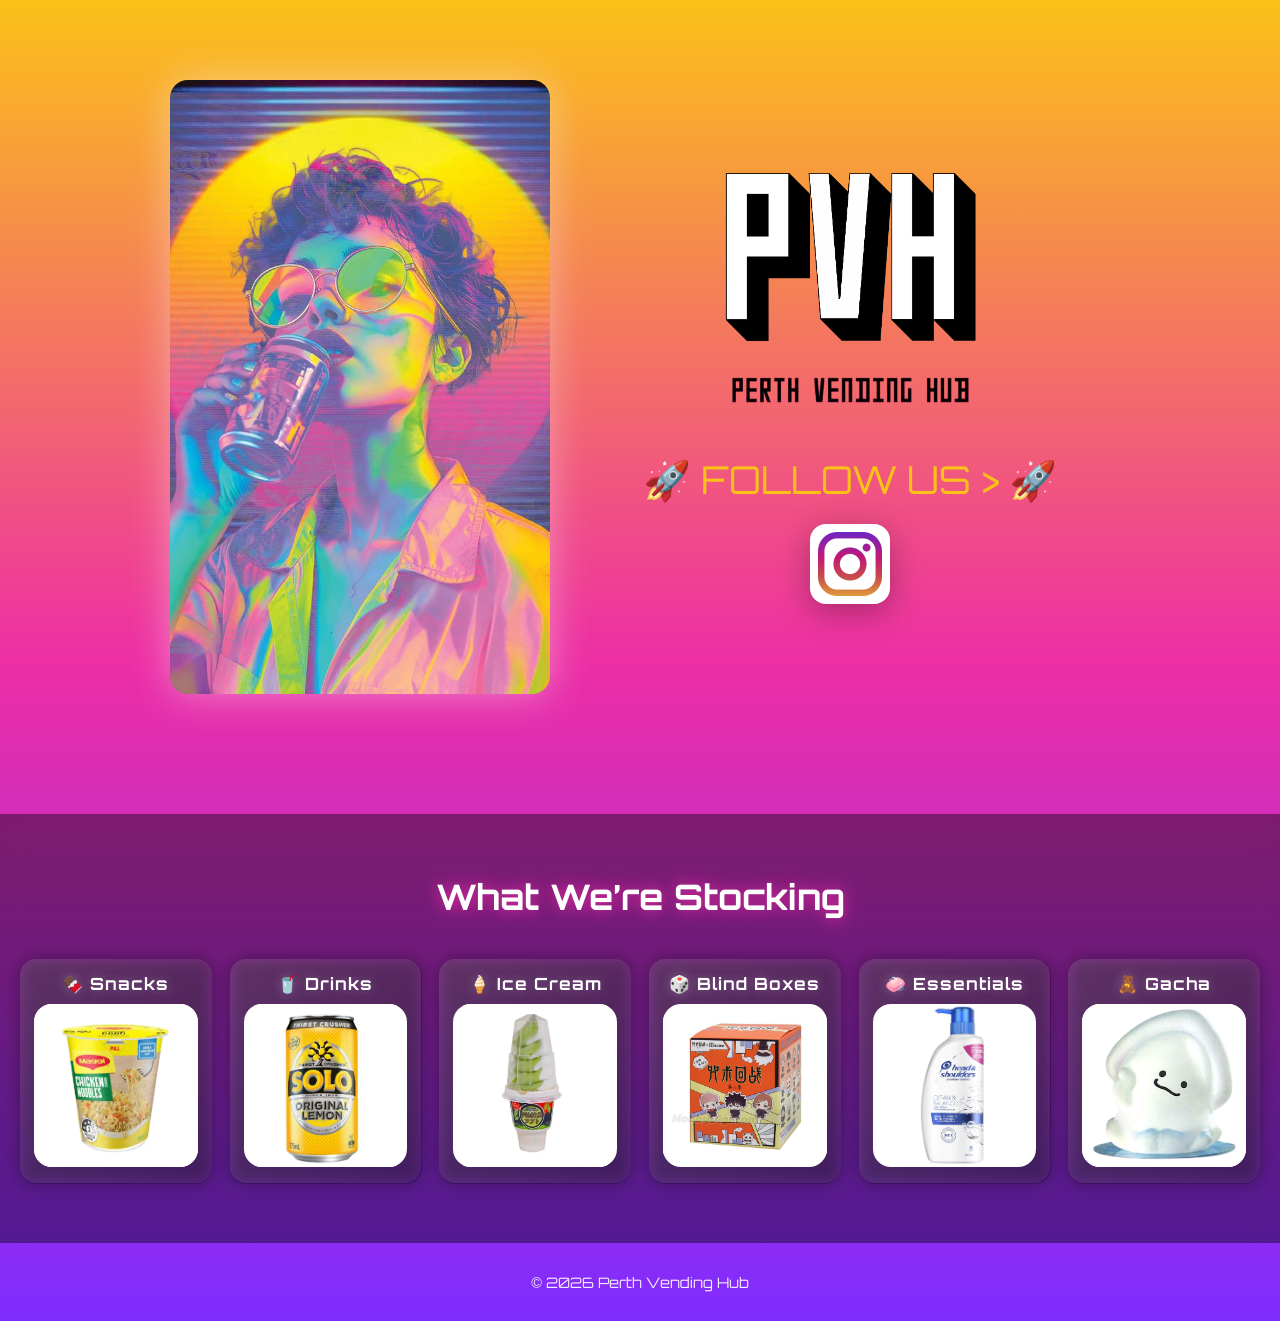
==== index.html @ 7db64ed9 "Testing, Removing Rockets" ====
<!DOCTYPE html>
<html lang="en">

<head>
  <meta charset="UTF-8" />
  <title>Perth Vending Hub | Coming Soon</title>
  <meta name="viewport" content="width=device-width, initial-scale=1.0" />

  <!-- Google Font -->
  <link href="https://fonts.googleapis.com/css2?family=Orbitron:wght@400;700&display=swap" rel="stylesheet">

  <!-- External CSS -->
  <link rel="stylesheet" href="styles.css" />
</head>

<body>

  <!-- HERO -->
  <section class="hero">
    <img src="hero.jpeg" alt="Vending Machine Neon" class="hero-image">

    <div class="hero-content">
      <img src="logo.png" alt="Perth Vending Hub Logo" class="logo">
      <img src="name.png" alt="Perth Vending Hub" class="logo">
      <div class="coming-soon"> FOLLOW US </div>

      <a class="ig-link" href="https://www.instagram.com/perthvendinghub/" target="_blank" rel="noopener noreferrer"
        aria-label="Visit Perth Vending Hub on Instagram">
        <!-- Instagram Logo Image -->
        <img src="instagram-logo.png" alt="Instagram Logo" class="ig-logo">
      </a>
    </div>
  </section>

  <!-- PRODUCTS (replaced with 6 carousels) -->
  <section class="products">
    <h2>What We’re Stocking</h2>

    <div class="product-carousel-grid" aria-label="Product carousels">

      <!-- Snacks -->
      <div class="carousel-card" data-carousel="snacks">
        <h3 class="carousel-title">🍫 Snacks</h3>

        <div class="carousel single">
          <button class="carousel-btn prev" aria-label="Previous">❮</button>

          <div class="carousel-track">
            <img class="carousel-image" alt="Snacks item" />
          </div>

          <button class="carousel-btn next" aria-label="Next">❯</button>
        </div>

        <div class="carousel-dots"></div>
      </div>

      <!-- Drinks -->
      <div class="carousel-card" data-carousel="drinks">
        <h3 class="carousel-title">🥤 Drinks</h3>

        <div class="carousel single">
          <button class="carousel-btn prev" aria-label="Previous">❮</button>

          <div class="carousel-track">
            <img class="carousel-image" alt="Drinks item" />
          </div>

          <button class="carousel-btn next" aria-label="Next">❯</button>
        </div>

        <div class="carousel-dots"></div>
      </div>

      <!-- Ice Cream -->
      <div class="carousel-card" data-carousel="icecream">
        <h3 class="carousel-title">🍦 Ice Cream</h3>

        <div class="carousel single">
          <button class="carousel-btn prev" aria-label="Previous">❮</button>

          <div class="carousel-track">
            <img class="carousel-image" alt="Ice cream item" />
          </div>

          <button class="carousel-btn next" aria-label="Next">❯</button>
        </div>

        <div class="carousel-dots"></div>
      </div>

      <!-- Blind Boxes -->
      <div class="carousel-card" data-carousel="blindboxes">
        <h3 class="carousel-title">🎲 Blind Boxes</h3>

        <div class="carousel single">
          <button class="carousel-btn prev" aria-label="Previous">❮</button>

          <div class="carousel-track">
            <img class="carousel-image" alt="Blind Box item" />
          </div>

          <button class="carousel-btn next" aria-label="Next">❯</button>
        </div>

        <div class="carousel-dots"></div>
      </div>

      <!-- Daily Essentials -->
      <div class="carousel-card" data-carousel="essentials">
        <h3 class="carousel-title">🧼 Essentials</h3>

        <div class="carousel single">
          <button class="carousel-btn prev" aria-label="Previous">❮</button>

          <div class="carousel-track">
            <img class="carousel-image" alt="Daily essentials item" />
          </div>

          <button class="carousel-btn next" aria-label="Next">❯</button>
        </div>

        <div class="carousel-dots"></div>
      </div>

      <!-- Gacha -->
      <div class="carousel-card" data-carousel="gacha">
        <h3 class="carousel-title">🧸 Gacha</h3>

        <div class="carousel single">
          <button class="carousel-btn prev" aria-label="Previous">❮</button>

          <div class="carousel-track">
            <img class="carousel-image" alt="Gacha item" />
          </div>

          <button class="carousel-btn next" aria-label="Next">❯</button>
        </div>

        <div class="carousel-dots"></div>
      </div>

    </div>
  </section>


  <!-- FOOTER -->
  <footer>
    © 2026 Perth Vending Hub
  </footer>

  <!-- External JS -->
  <script src="script.js"></script>
</body>

</html>
---- styles.css ----
:root {
  --pink: #ED2EA5;
  --purple: #7f5cff;
  --yellow: #FBC118;
  --cyan: #2ff3ff;
  --dark: #0b0b14;
}

* {
  box-sizing: border-box;
  margin: 0;
  padding: 0;
  font-family: 'Orbitron', sans-serif;
}

body {
  background: linear-gradient(180deg, #FBC118, #ED2EA5, #7f2cff);
  color: white;
  min-height: 100vh;
  overflow-x: hidden;
}

/* HERO */
.hero {
  display: flex;
  flex-wrap: wrap;
  align-items: center;
  justify-content: center;
  padding: 80px 20px;
  gap: 40px;
}

.hero img.hero-image {
  max-width: 380px;
  width: 100%;
  border-radius: 18px;
  box-shadow: 0 0 40px rgba(255, 255, 255, 0.4);
}

.hero-content {
  max-width: 520px;
  text-align: center;
}

.logo {
  width: 50%;
  margin-bottom: 20px;
}

h1 {
  font-size: 3rem;
  letter-spacing: 4px;
  text-shadow: 0 0 20px var(--cyan);
}

.coming-soon {
  margin-top: 15px;
  font-size: 2.4rem;
  font-style: bold;
  color: var(--yellow);
  animation: pulse 2s infinite;
}

@keyframes pulse {
  0% { opacity: 1; }
  50% { opacity: 0.6; }
  100% { opacity: 1; }
}

/* FIXED: use transform/box-shadow (not CSS variables) */
.card:hover {
  transform: translateY(-8px) scale(1.03);
  box-shadow: 0 0 30px var(--cyan);
}

.card span {
  font-size: 2.5rem;
  display: block;
  margin-bottom: 15px;
}

.card h3 {
  font-size: 1.2rem;
  letter-spacing: 1px;
}

/* FOOTER */
footer {
  text-align: center;
  padding: 30px 20px;
  font-size: 0.9rem;
  opacity: 0.9;
}

@media (max-width: 768px) {
  h1 {
    font-size: 2.4rem;
  }
}


/* PRODUCTS */
.products {
  background: rgba(0, 0, 0, 0.4);
  backdrop-filter: blur(10px);
  padding: 60px 20px;
  margin-top: 40px;
}

.products h2 {
  text-align: center;
  margin-bottom: 40px;
  font-size: 2.2rem;
  text-shadow: 0 0 15px var(--pink);
}

.grid {
  display: grid;
  grid-template-columns: repeat(auto-fit, minmax(220px, 1fr));
  gap: 25px;
  max-width: 1000px;
  margin: auto;
}



/* =========================
   PRODUCT CAROUSEL GRID (6 categories)
========================= */
.product-carousel-grid {
  max-width: 1320px;
  margin: 0 auto;
  display: grid;
  grid-template-columns: repeat(6, minmax(180px, 1fr));
  gap: 18px;
}

/* Responsive */
@media (max-width: 1200px) {
  .product-carousel-grid {
    grid-template-columns: repeat(3, minmax(200px, 1fr));
  }
}
@media (max-width: 820px) {
  .product-carousel-grid {
    grid-template-columns: repeat(2, minmax(200px, 1fr));
  }
}
@media (max-width: 520px) {
  .product-carousel-grid {
    grid-template-columns: 1fr;
  }
}

/* Card container */
.carousel-card {
  background: linear-gradient(135deg, rgba(255,255,255,0.14), rgba(255,255,255,0.05));
  border-radius: 16px;
  padding: 14px 14px 16px;
  text-align: center;
  box-shadow: 0 0 18px rgba(0,0,0,0.35);
  backdrop-filter: blur(8px);
}

.carousel-title {
  margin-bottom: 10px;
  font-size: 1.05rem;
  letter-spacing: 1px;
  text-shadow: 0 0 12px rgba(255,255,255,0.25);
}

/* =========================
   SINGLE IMAGE CAROUSEL (Square)
========================= */
.carousel.single {
  position: relative;
  width: 100%;
  display: flex;
  align-items: center;
  justify-content: center;
  background: #ffffff;
  border-radius: 18px;
  overflow: hidden;
  --padding: 10px;
}

.carousel-track {
  width: 100%;
  aspect-ratio: 1 / 1; /* square for 2048x2048 style images */
  border-radius: 14px;
  overflow: hidden;
  --background: rgba(0,0,0,0.18);
  --box-shadow: 0 0 18px rgba(0,0,0,0.35);
}

.carousel-image {
  width: 100%;
  height: 100%;
  object-fit: scale-down;
  object-position: center;
  display: block;
  transition: opacity 0.35s ease-in-out;
}

/* Buttons overlay (only show on hover) */
.carousel-btn {
  position: absolute;
  top: 50%;
  transform: translateY(-50%);
  border: none;
  cursor: pointer;
  font-size: 1.4rem;
  padding: 8px 12px;
  border-radius: 12px;
  background: rgba(0,0,0,0.35);
  color: white;
  box-shadow: 0 0 16px rgba(0,0,0,0.35);
  transition: transform 0.2s, box-shadow 0.2s, background 0.2s, opacity 0.2s;
  z-index: 5;

  /* hidden by default */
  opacity: 0;
  pointer-events: none;
}

/* show buttons when hovering the carousel/card */
.carousel-card:hover .carousel-btn,
.carousel:hover .carousel-btn {
  opacity: 1;
  pointer-events: auto;
}

.carousel-btn:hover {
  transform: translateY(-50%) scale(1.08);
  box-shadow: 0 0 22px rgba(255,255,255,0.22);
  background: rgba(0,0,0,0.55);
}

.carousel-btn.prev { left: 8px; }
.carousel-btn.next { right: 8px; }

/* Dots */
.carousel-dots {
  margin-top: 10px;
  display: flex;
  justify-content: center;
  gap: 8px;
  display: none; /* hide dots */
}

.carousel-dots button {
  width: 9px;
  height: 9px;
  border-radius: 999px;
  border: none;
  cursor: pointer;
  background: rgba(255,255,255,0.35);
  transition: transform 0.2s, background 0.2s;
}

.carousel-dots button.active {
  background: var(--cyan);
  transform: scale(1.2);
}

/* Instagram icon under Coming Soon */
.ig-link {
  display: inline-flex;
  align-items: center;
  justify-content: center;
  margin-top: 20px;
  text-decoration: none;
  width: 80px;  /* Square dimensions */
  height: 80px; /* Square dimensions */
  border-radius: 16px;  /* Rounded corners, NOT 50% (circular) */
  background: white;
  padding: 8px;
  border: 2px solid rgba(255,255,255,0.9); /* White border */
  box-shadow: 
    0 8px 32px rgba(0,0,0,0.3),
    inset 0 2px 0 rgba(255,255,255,0.6); /* Inner glow */
  transition: all 0.3s cubic-bezier(0.4, 0, 0.2, 1);
}

.ig-logo {
  width: 64px;
  height: 64px;
  border-radius: 12px;  /* Slightly rounded logo to match container */
  object-fit: contain;
  transition: transform 0.3s ease;
}

.ig-link:hover {
  transform: translateY(-4px) scale(1.08);
  box-shadow: 
    0 16px 48px rgba(0,0,0,0.4),
    0 0 0 2px rgba(255,255,255,1),
    inset 0 2px 0 rgba(255,255,255,0.8);
}

.ig-link:hover .ig-logo {
  transform: scale(1.05);
}
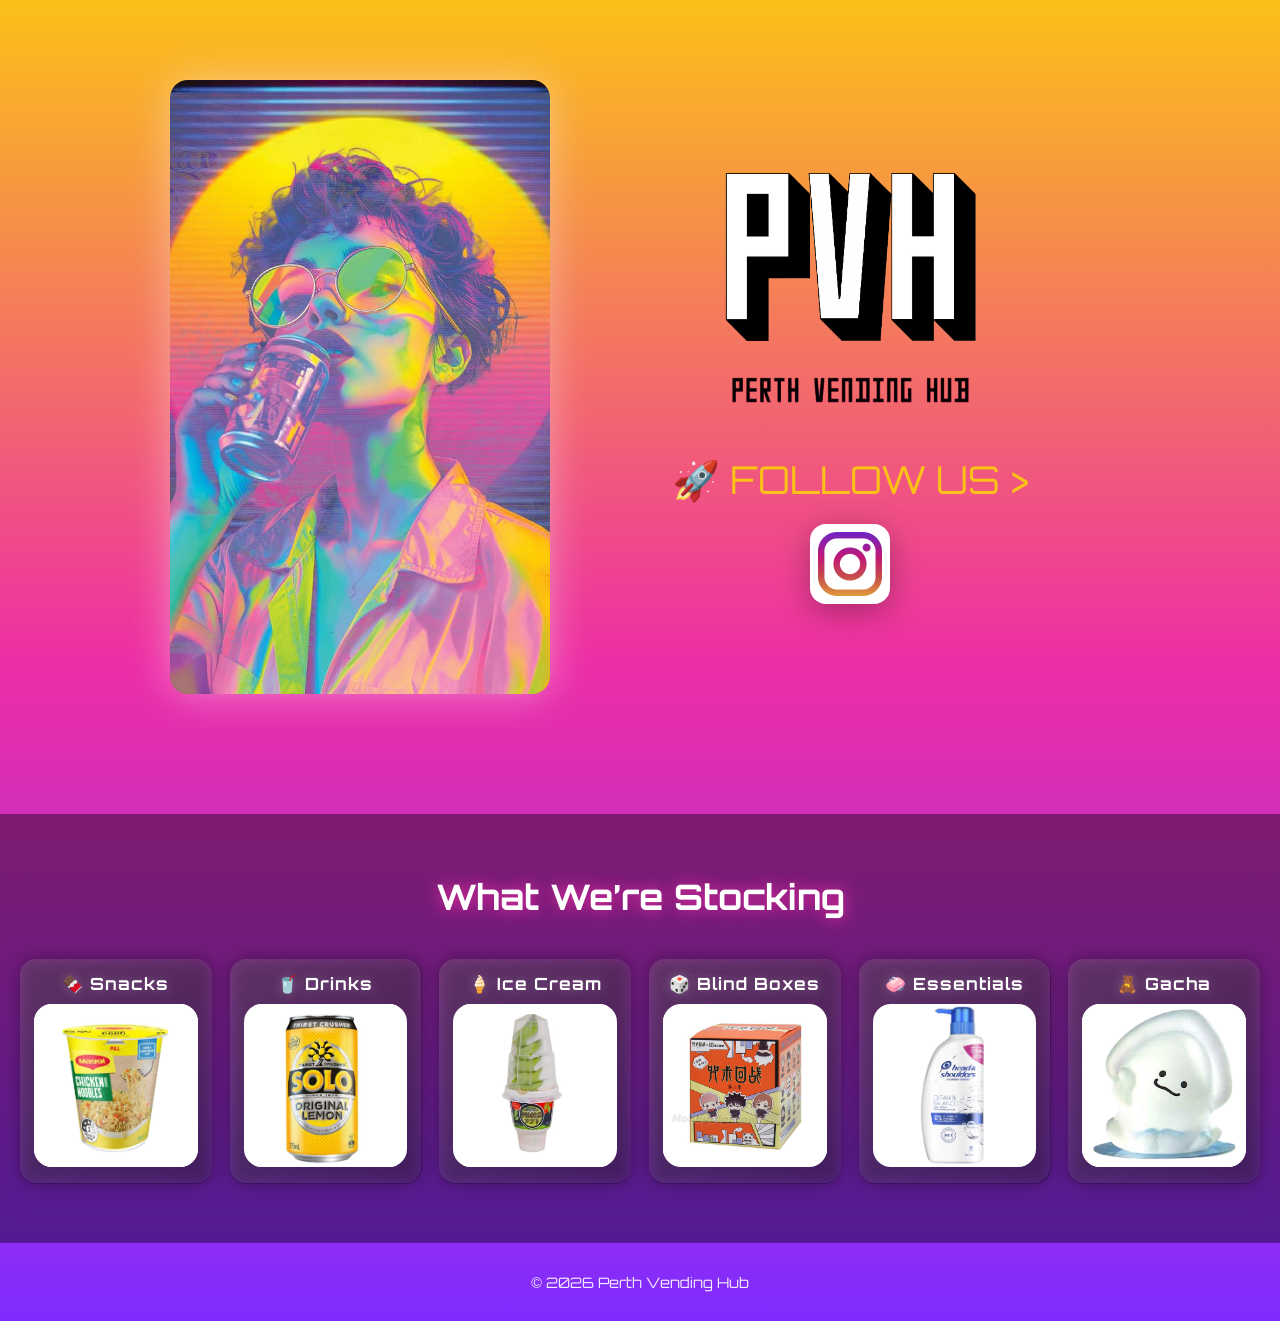
==== commit 879035ae: "Removed red rocket, moved Instagram Logo to the right of Follow Us" ====
--- a/index.html
+++ b/index.html
@@ -22,14 +22,15 @@
     <div class="hero-content">
       <img src="logo.png" alt="Perth Vending Hub Logo" class="logo">
       <img src="name.png" alt="Perth Vending Hub" class="logo">
-      <div class="coming-soon"> FOLLOW US </div>
+      <div class="follow-container">
+        <div class="coming-soon">FOLLOW US</div>
+          <a class="ig-link" href="https://www.instagram.com/perthvendinghub/" target="_blank" rel="noopener noreferrer" aria-label="Visit Perth Vending Hub on Instagram">
+          <img src="instagram-logo.png" alt="Instagram Logo" class="ig-logo">
+          </a>
+        </div>
+        
+    </div>
 
-      <a class="ig-link" href="https://www.instagram.com/perthvendinghub/" target="_blank" rel="noopener noreferrer"
-        aria-label="Visit Perth Vending Hub on Instagram">
-        <!-- Instagram Logo Image -->
-        <img src="instagram-logo.png" alt="Instagram Logo" class="ig-logo">
-      </a>
-    </div>
   </section>
 
   <!-- PRODUCTS (replaced with 6 carousels) -->
--- a/styles.css
+++ b/styles.css
@@ -263,7 +263,7 @@
   transform: scale(1.2);
 }
 
-/* Instagram icon under Coming Soon */
+/* Instagram icon under Follow Us */
 .ig-link {
   display: inline-flex;
   align-items: center;
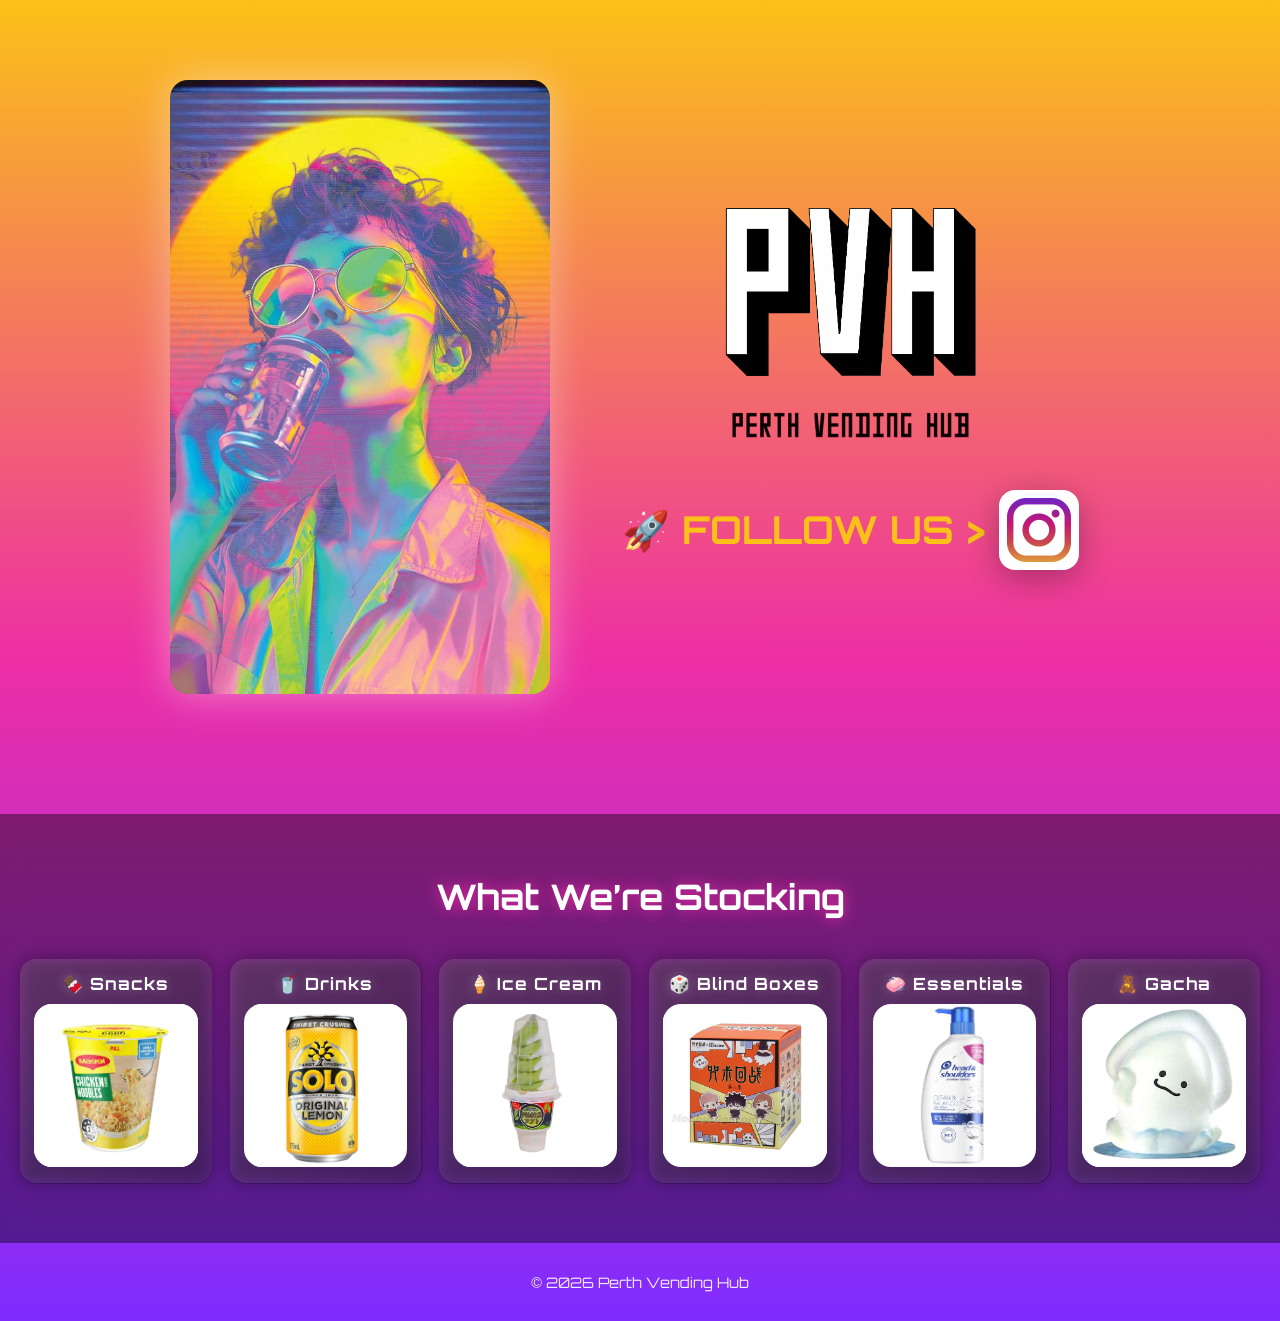
==== commit e5dda83f: "Code Snippet for Instagram Logo" ====
--- a/index.html
+++ b/index.html
@@ -28,9 +28,8 @@
           <img src="instagram-logo.png" alt="Instagram Logo" class="ig-logo">
           </a>
         </div>
-        
+
     </div>
-
   </section>
 
   <!-- PRODUCTS (replaced with 6 carousels) -->
--- a/styles.css
+++ b/styles.css
@@ -281,6 +281,28 @@
     inset 0 2px 0 rgba(255,255,255,0.6); /* Inner glow */
   transition: all 0.3s cubic-bezier(0.4, 0, 0.2, 1);
 }
+.follow-container {
+  display: flex;
+  align-items: center;    /* Vertical center alignment */
+  justify-content: center; /* Horizontal centering */
+  gap: 15px;              /* Space between text and IG link */
+  margin-top: 15px;       /* Matches original text spacing */
+}
+
+.follow-container .coming-soon {
+  margin: 0;              /* Remove original margins */
+  font-size: 2.4rem;      /* Keep original size */
+  font-weight: bold;
+  color: var(--yellow);
+  animation: pulse 2s infinite;
+  order: 1;               /* Text first */
+}
+
+.follow-container .ig-link {
+  margin: 0;              /* Remove original top margin */
+  order: 2;               /* IG link second */
+  flex-shrink: 0;         /* Prevent IG link from shrinking */
+}
 
 .ig-logo {
   width: 64px;
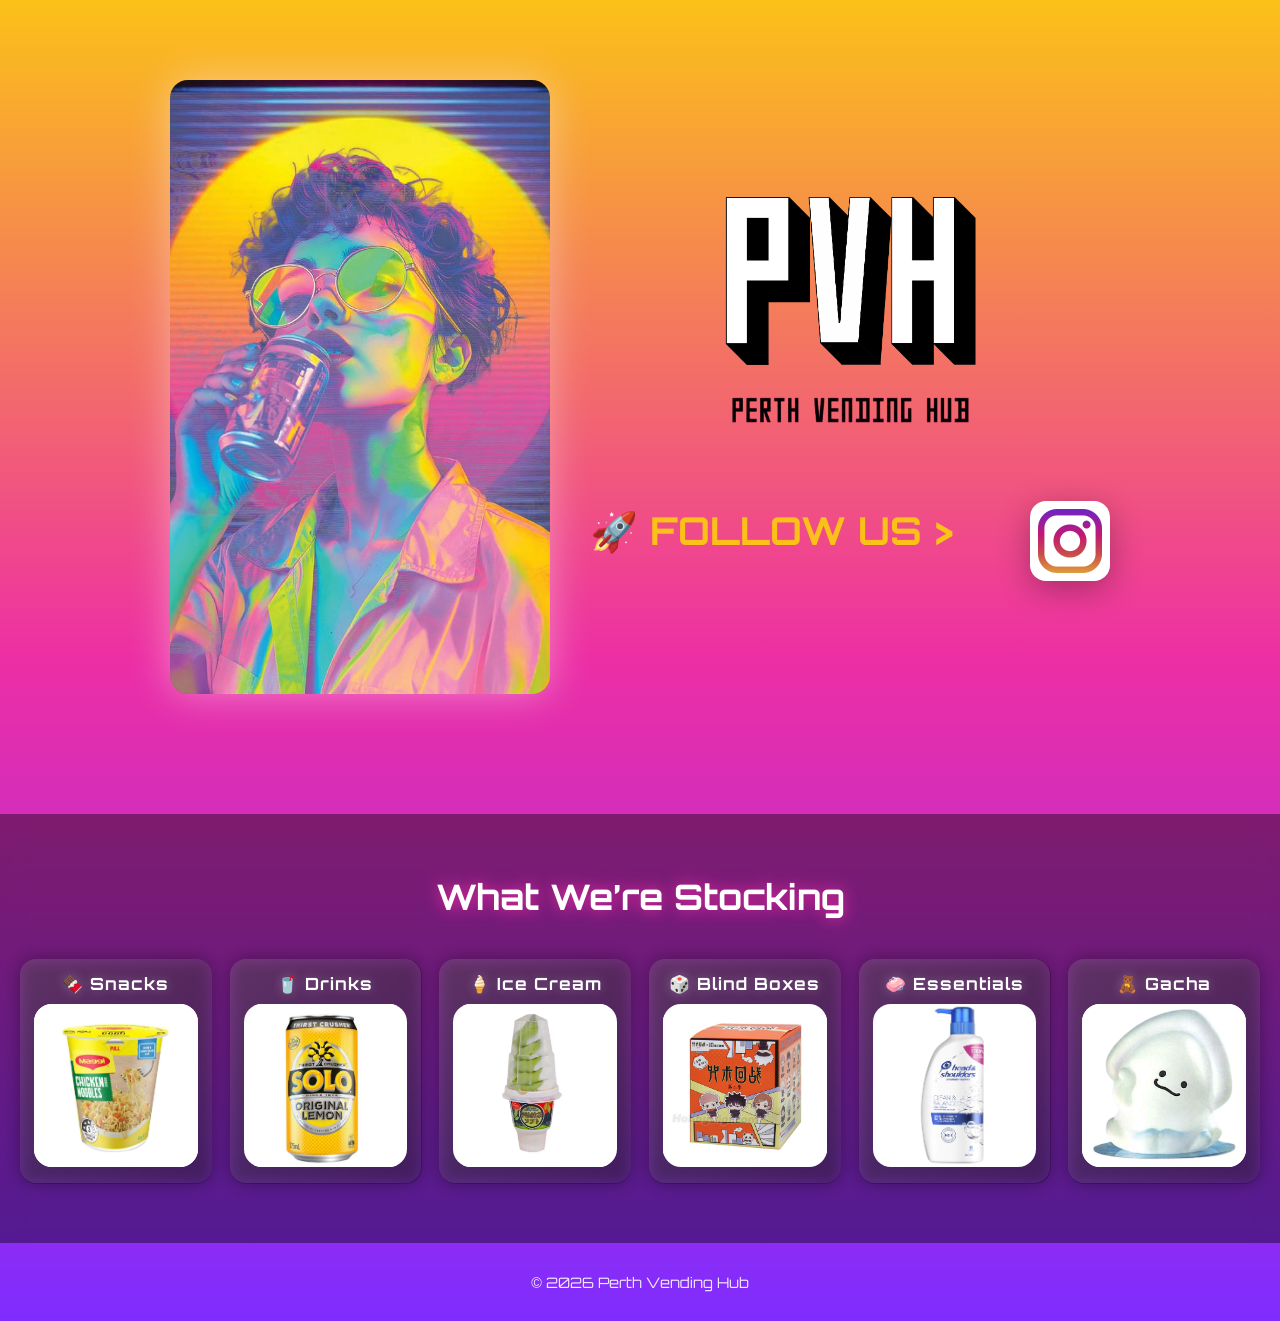
==== commit 410a2788: "Added Container for IG Logo" ====
--- a/index.html
+++ b/index.html
@@ -18,17 +18,25 @@
   <!-- HERO -->
   <section class="hero">
     <img src="hero.jpeg" alt="Vending Machine Neon" class="hero-image">
-
+  
     <div class="hero-content">
       <img src="logo.png" alt="Perth Vending Hub Logo" class="logo">
       <img src="name.png" alt="Perth Vending Hub" class="logo">
-      <div class="follow-container">
-        <div class="coming-soon">FOLLOW US</div>
-          <a class="ig-link" href="https://www.instagram.com/perthvendinghub/" target="_blank" rel="noopener noreferrer" aria-label="Visit Perth Vending Hub on Instagram">
-          <img src="instagram-logo.png" alt="Instagram Logo" class="ig-logo">
+      <div class="follow-wrapper">
+  
+        <!-- LEFT CONTAINER -->
+        <div class="follow-left">
+          <div class="coming-soon">🚀 FOLLOW US</div>
+        </div>
+  
+        <!-- RIGHT CONTAINER -->
+        <div class="follow-right">
+          <a class="ig-link" href="https://www.instagram.com/perthvendinghub/" target="_blank" rel="noopener noreferrer"
+            aria-label="Visit Perth Vending Hub on Instagram">
+            <img src="instagram-logo.png" alt="Instagram Logo" class="ig-logo">
           </a>
         </div>
-
+      </div>  
     </div>
   </section>
 
--- a/styles.css
+++ b/styles.css
@@ -40,6 +40,9 @@
 .hero-content {
   max-width: 520px;
   text-align: center;
+  display: flex;
+  flex-direction: column;
+  align-items: center;
 }
 
 .logo {
@@ -281,27 +284,37 @@
     inset 0 2px 0 rgba(255,255,255,0.6); /* Inner glow */
   transition: all 0.3s cubic-bezier(0.4, 0, 0.2, 1);
 }
-.follow-container {
-  display: flex;
-  align-items: center;    /* Vertical center alignment */
-  justify-content: center; /* Horizontal centering */
-  gap: 15px;              /* Space between text and IG link */
-  margin-top: 15px;       /* Matches original text spacing */
-}
-
-.follow-container .coming-soon {
-  margin: 0;              /* Remove original margins */
-  font-size: 2.4rem;      /* Keep original size */
+
+/* FOLLOW SECTION WRAPPER */
+.follow-wrapper {
+  display: flex;
+  align-items: center;
+  justify-content: space-between; /* Left & Right separation */
+  gap: 30px;
+  margin-top: 25px;
+  width: 100%;
+  max-width: 520px;
+}
+
+/* LEFT SIDE */
+.follow-left {
+  flex: 1;
+  text-align: left;
+  min-width: 320px; /* reserves space for animated arrows */
+}
+
+.follow-left .coming-soon {
+  margin: 0;
+  font-size: 2.4rem;
   font-weight: bold;
   color: var(--yellow);
   animation: pulse 2s infinite;
-  order: 1;               /* Text first */
-}
-
-.follow-container .ig-link {
-  margin: 0;              /* Remove original top margin */
-  order: 2;               /* IG link second */
-  flex-shrink: 0;         /* Prevent IG link from shrinking */
+  white-space: nowrap; /* Prevent shifting */
+}
+
+/* RIGHT SIDE */
+.follow-right {
+  flex-shrink: 0; /* Prevent resizing */
 }
 
 .ig-logo {
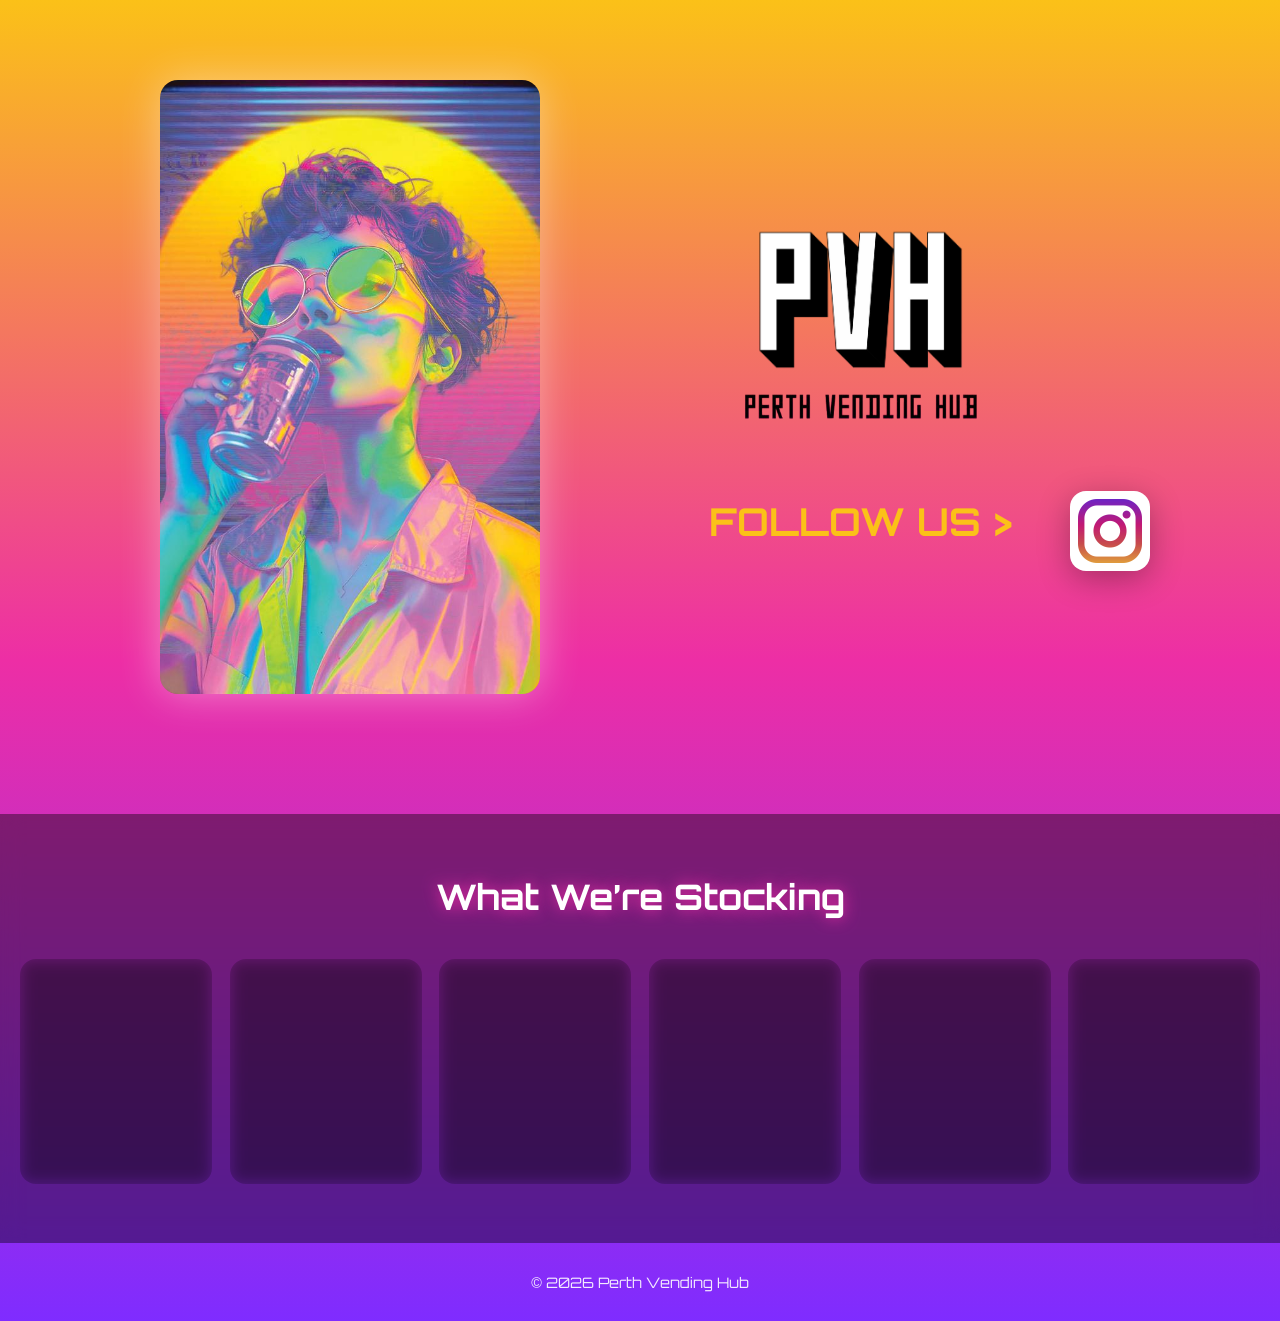
==== commit 04a61b66: "Fixed Mobile Layout and Removed Rocket" ====
--- a/index.html
+++ b/index.html
@@ -17,27 +17,41 @@
 
   <!-- HERO -->
   <section class="hero">
-    <img src="hero.jpeg" alt="Vending Machine Neon" class="hero-image">
   
-    <div class="hero-content">
-      <img src="logo.png" alt="Perth Vending Hub Logo" class="logo">
-      <img src="name.png" alt="Perth Vending Hub" class="logo">
-      <div class="follow-wrapper">
+    <!-- LEFT SIDE (Girl Image Container) -->
+    <div class="hero-left">
+      <img src="hero.jpeg" alt="Vending Machine Neon" class="hero-image">
+    </div>
   
-        <!-- LEFT CONTAINER -->
-        <div class="follow-left">
-          <div class="coming-soon">🚀 FOLLOW US</div>
+    <!-- RIGHT SIDE (Content Container) -->
+    <div class="hero-right">
+      <div class="hero-content">
+  
+        <!-- PVH LOGO CONTAINER -->
+        <div class="logo-container">
+          <img src="logo.png" alt="Perth Vending Hub Logo" class="logo-main">
+          <img src="name.png" alt="Perth Vending Hub" class="logo-name">
         </div>
   
-        <!-- RIGHT CONTAINER -->
-        <div class="follow-right">
-          <a class="ig-link" href="https://www.instagram.com/perthvendinghub/" target="_blank" rel="noopener noreferrer"
-            aria-label="Visit Perth Vending Hub on Instagram">
-            <img src="instagram-logo.png" alt="Instagram Logo" class="ig-logo">
-          </a>
+        <!-- FOLLOW SECTION -->
+        <div class="follow-wrapper">
+  
+          <div class="follow-left">
+            <div class="coming-soon">FOLLOW US</div>
+          </div>
+  
+          <div class="follow-right">
+            <a class="ig-link" href="https://www.instagram.com/perthvendinghub/" target="_blank" rel="noopener noreferrer"
+              aria-label="Visit Perth Vending Hub on Instagram">
+              <img src="instagram-logo.png" alt="Instagram Logo" class="ig-logo">
+            </a>
+          </div>
+  
         </div>
-      </div>  
+  
+      </div>
     </div>
+  
   </section>
 
   <!-- PRODUCTS (replaced with 6 carousels) -->
@@ -51,13 +65,9 @@
         <h3 class="carousel-title">🍫 Snacks</h3>
 
         <div class="carousel single">
-          <button class="carousel-btn prev" aria-label="Previous">❮</button>
-
           <div class="carousel-track">
             <img class="carousel-image" alt="Snacks item" />
           </div>
-
-          <button class="carousel-btn next" aria-label="Next">❯</button>
         </div>
 
         <div class="carousel-dots"></div>
@@ -68,13 +78,9 @@
         <h3 class="carousel-title">🥤 Drinks</h3>
 
         <div class="carousel single">
-          <button class="carousel-btn prev" aria-label="Previous">❮</button>
-
           <div class="carousel-track">
             <img class="carousel-image" alt="Drinks item" />
           </div>
-
-          <button class="carousel-btn next" aria-label="Next">❯</button>
         </div>
 
         <div class="carousel-dots"></div>
@@ -85,13 +91,9 @@
         <h3 class="carousel-title">🍦 Ice Cream</h3>
 
         <div class="carousel single">
-          <button class="carousel-btn prev" aria-label="Previous">❮</button>
-
           <div class="carousel-track">
             <img class="carousel-image" alt="Ice cream item" />
           </div>
-
-          <button class="carousel-btn next" aria-label="Next">❯</button>
         </div>
 
         <div class="carousel-dots"></div>
@@ -102,13 +104,9 @@
         <h3 class="carousel-title">🎲 Blind Boxes</h3>
 
         <div class="carousel single">
-          <button class="carousel-btn prev" aria-label="Previous">❮</button>
-
           <div class="carousel-track">
             <img class="carousel-image" alt="Blind Box item" />
           </div>
-
-          <button class="carousel-btn next" aria-label="Next">❯</button>
         </div>
 
         <div class="carousel-dots"></div>
@@ -119,13 +117,9 @@
         <h3 class="carousel-title">🧼 Essentials</h3>
 
         <div class="carousel single">
-          <button class="carousel-btn prev" aria-label="Previous">❮</button>
-
           <div class="carousel-track">
             <img class="carousel-image" alt="Daily essentials item" />
           </div>
-
-          <button class="carousel-btn next" aria-label="Next">❯</button>
         </div>
 
         <div class="carousel-dots"></div>
@@ -136,15 +130,10 @@
         <h3 class="carousel-title">🧸 Gacha</h3>
 
         <div class="carousel single">
-          <button class="carousel-btn prev" aria-label="Previous">❮</button>
-
           <div class="carousel-track">
             <img class="carousel-image" alt="Gacha item" />
           </div>
-
-          <button class="carousel-btn next" aria-label="Next">❯</button>
         </div>
-
         <div class="carousel-dots"></div>
       </div>
 
--- a/styles.css
+++ b/styles.css
@@ -20,34 +20,66 @@
   overflow-x: hidden;
 }
 
-/* HERO */
+/* =========================
+   HERO LAYOUT (Locked 2 Columns)
+========================= */
+
 .hero {
   display: flex;
+  align-items: center;
+  justify-content: center;
+  padding: 80px 20px;
+  gap: 60px;
   flex-wrap: wrap;
-  align-items: center;
-  justify-content: center;
-  padding: 80px 20px;
-  gap: 40px;
-}
-
-.hero img.hero-image {
+}
+
+/* LEFT SIDE */
+.hero-left {
+  flex: 0 0 380px; /* fixed width container */
+  display: flex;
+  justify-content: center;
+}
+
+.hero-image {
+  width: 100%;
   max-width: 380px;
-  width: 100%;
   border-radius: 18px;
-  box-shadow: 0 0 40px rgba(255, 255, 255, 0.4);
+  box-shadow: 0 0 40px rgba(255,255,255,0.4);
+}
+
+/* RIGHT SIDE */
+.hero-right {
+  flex: 0 0 520px; /* fixed width container */
+  display: flex;
+  justify-content: center;
 }
 
 .hero-content {
-  max-width: 520px;
-  text-align: center;
+  width: 100%;
   display: flex;
   flex-direction: column;
   align-items: center;
 }
 
-.logo {
-  width: 50%;
-  margin-bottom: 20px;
+/* =========================
+   PVH LOGO CONTAINER
+========================= */
+.logo-container {
+  display: flex;
+  flex-direction: column;
+  align-items: center;
+  gap: 15px;
+  margin-bottom: 40px; /* Creates separation from Follow section */
+}
+
+.logo-main {
+  width: 220px;
+  max-width: 70%;
+}
+
+.logo-name {
+  width: 300px;
+  max-width: 85%;
 }
 
 h1 {
@@ -287,10 +319,10 @@
 
 /* FOLLOW SECTION WRAPPER */
 .follow-wrapper {
-  display: flex;
-  align-items: center;
-  justify-content: space-between; /* Left & Right separation */
-  gap: 30px;
+  position: relative;
+  display: flex;
+  align-items: center;
+  justify-content: center; /* centers FOLLOW US block */
   margin-top: 25px;
   width: 100%;
   max-width: 520px;
@@ -298,8 +330,8 @@
 
 /* LEFT SIDE */
 .follow-left {
-  flex: 1;
-  text-align: left;
+  flex: none;  
+  text-align: center;
   min-width: 320px; /* reserves space for animated arrows */
 }
 
@@ -314,7 +346,8 @@
 
 /* RIGHT SIDE */
 .follow-right {
-  flex-shrink: 0; /* Prevent resizing */
+  position: absolute;
+  right: -30px; /* Shift right to create separation from text */
 }
 
 .ig-logo {
@@ -335,4 +368,28 @@
 
 .ig-link:hover .ig-logo {
   transform: scale(1.05);
+}
+
+/* Mobile Layout */
+@media (max-width: 768px) {
+  .hero {
+    flex-direction: column;
+    gap: 40px;
+  }
+  
+  .hero-left, .hero-right {
+    flex: none;
+    width: 100%;
+    max-width: 400px;
+  }
+  
+  .follow-wrapper {
+    flex-direction: column;
+    gap: 20px;
+  }
+  
+  .follow-right {
+    position: static; /* Stack below text */
+    transform: none; /* Reset any positioning */
+  }
 }
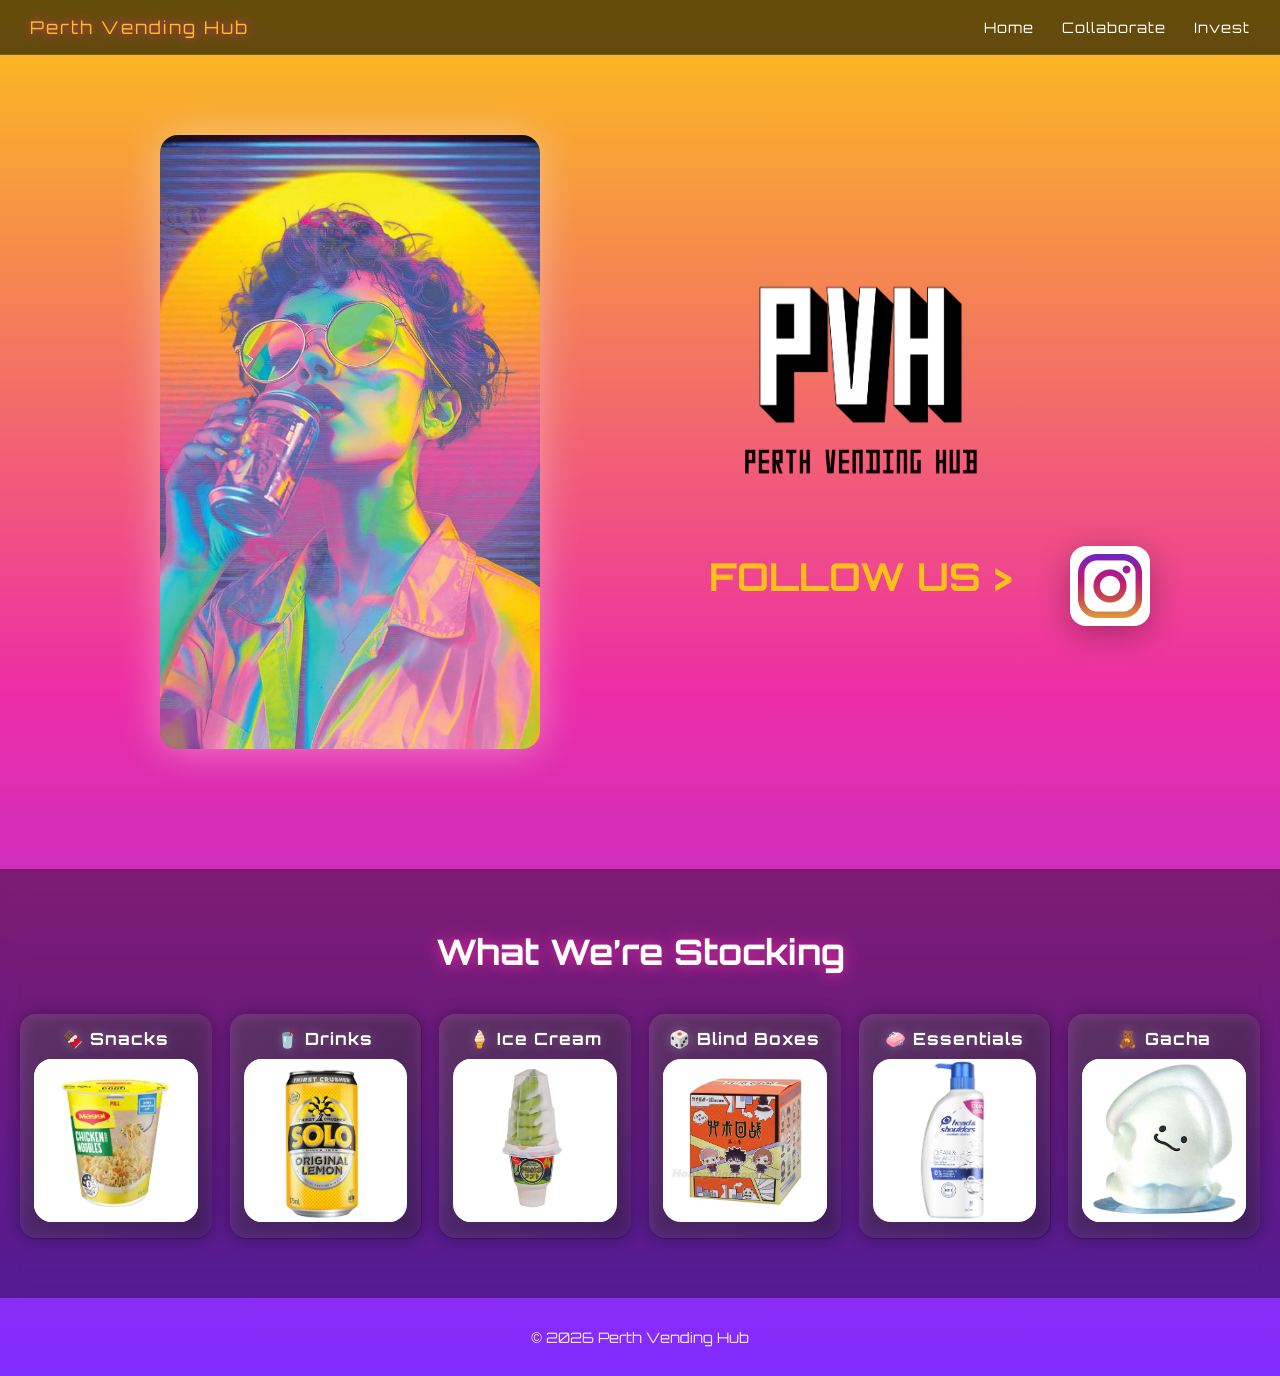
==== commit f1d4e3b6: "Added Navbar, Collab, and Invest" ====
--- a/index.html
+++ b/index.html
@@ -14,6 +14,19 @@
 </head>
 
 <body>
+
+  <!-- NAVBAR -->
+<header class="navbar">
+  <div class="nav-container">
+    <div class="nav-logo">Perth Vending Hub</div>
+
+    <nav class="nav-links">
+      <a href="/">Home</a>
+      <a href="collab.html">Collaborate</a>
+      <a href="invest.html">Invest</a>
+    </nav>
+  </div>
+</header>
 
   <!-- HERO -->
   <section class="hero">
--- a/styles.css
+++ b/styles.css
@@ -18,6 +18,62 @@
   color: white;
   min-height: 100vh;
   overflow-x: hidden;
+}
+
+/* =========================
+   NAVBAR
+========================= */
+
+.navbar {
+  position: sticky;
+  top: 0;
+  width: 100%;
+  background: rgba(0,0,0,0.6);
+  backdrop-filter: blur(10px);
+  z-index: 1000;
+  padding: 16px 30px;
+  border-bottom: 1px solid rgba(255,255,255,0.1);
+}
+
+.nav-container {
+  max-width: 1300px;
+  margin: auto;
+  display: flex;
+  align-items: center;
+  justify-content: space-between;
+}
+
+.nav-logo {
+  font-size: 1.1rem;
+  letter-spacing: 2px;
+  color: var(--yellow);
+  text-shadow: 0 0 10px var(--pink);
+}
+
+.nav-links {
+  display: flex;
+  gap: 28px;
+}
+
+.nav-links a {
+  text-decoration: none;
+  color: white;
+  font-size: 0.9rem;
+  letter-spacing: 1px;
+  transition: 0.3s ease;
+}
+
+.nav-links a:hover {
+  color: var(--cyan);
+  text-shadow: 0 0 12px var(--cyan);
+}
+
+/* Mobile */
+@media (max-width: 768px) {
+  .nav-links {
+    gap: 18px;
+    font-size: 0.8rem;
+  }
 }
 
 /* =========================
@@ -392,4 +448,56 @@
     position: static; /* Stack below text */
     transform: none; /* Reset any positioning */
   }
+}
+
+/* =========================
+   INFO PAGES (Collab + Invest)
+========================= */
+
+.info-page {
+  max-width: 900px;
+  margin: 100px auto;
+  padding: 40px 20px;
+  text-align: center;
+}
+
+.info-page h1 {
+  font-size: 2.5rem;
+  margin-bottom: 30px;
+  text-shadow: 0 0 20px var(--cyan);
+}
+
+.info-page p {
+  margin-bottom: 20px;
+  font-size: 1.1rem;
+  line-height: 1.6;
+}
+
+.info-box {
+  margin: 40px 0;
+  padding: 30px;
+  border-radius: 18px;
+  background: rgba(255,255,255,0.08);
+  backdrop-filter: blur(8px);
+  box-shadow: 0 0 25px rgba(0,0,0,0.3);
+}
+
+.info-box h2 {
+  margin-bottom: 20px;
+  color: var(--yellow);
+}
+
+.info-box ul {
+  list-style: none;
+  padding: 0;
+}
+
+.info-box li {
+  margin: 10px 0;
+}
+
+.cta {
+  margin-top: 40px;
+  font-size: 1.2rem;
+  color: var(--cyan);
 }
